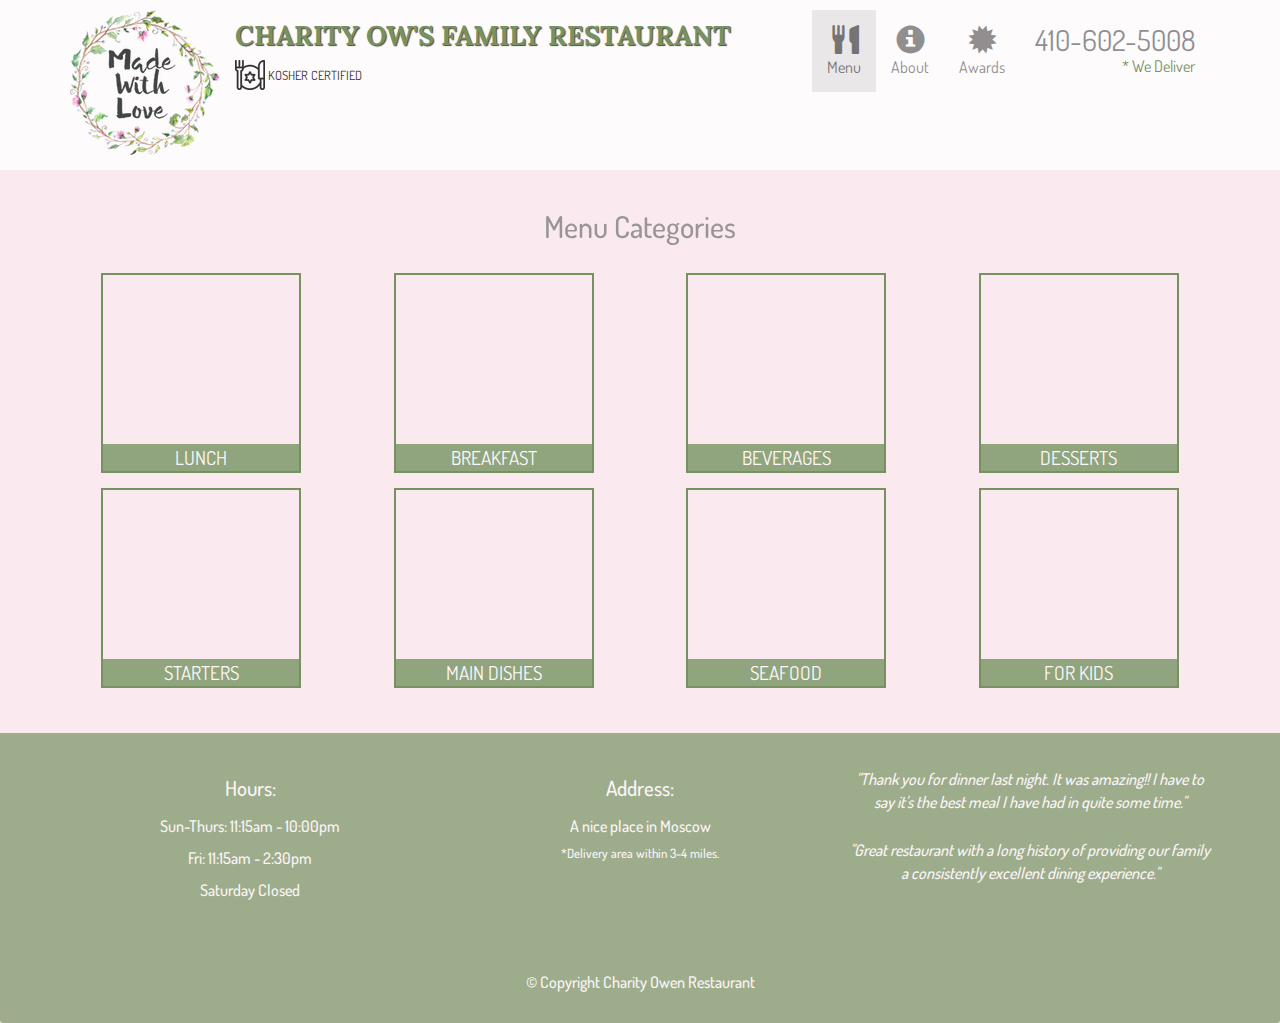
==== restaurant/restaurant/menu-categories.html @ 20cbe838 "Add files via upload" ====
<!DOCTYPE html>
<html lang="en">
<head>
  <meta charset="UTF-8">
  <meta name="viewport" content="width=device-width, initial-scale=1.0">
  <meta http-equiv="X-UA-Compatible" content="ie=edge">
  <title>Charity Ow's Family Restaurant</title>
  <link rel="stylesheet" href="css/bootstrap.min.css">
  <link rel="stylesheet" type="text/css" href="css/styles.css">
  <link rel="preconnect" href="https://fonts.googleapis.com">
<link rel="preconnect" href="https://fonts.gstatic.com" crossorigin>
<link href="https://fonts.googleapis.com/css2?family=Dosis:wght@300;400;700&display=swap" rel="stylesheet">
<link rel="preconnect" href="https://fonts.googleapis.com">
<link rel="preconnect" href="https://fonts.gstatic.com" crossorigin>
<link href="https://fonts.googleapis.com/css2?family=Lora:wght@400;700&display=swap" rel="stylesheet">
<body>
<header>
  <nav id="header-nav" class="navbar navbar-default">
      <div class="container">
        <div class="navbar-header">
          <a href="index.html" class="pull-left visible-md visible-lg">
            <div id="logo-img"></div>
          </a>

          <div class="navbar-brand">
            <a href="index.html"><h1>Charity Ow's Family Restaurant</h1></a>
            <p>
              <img src="images/kosher.png" alt="Kosher certification">
              <span>Kosher Certified</span>
            </p>
          </div>

          <button type="button" class="navbar-toggle collapsed" data-toggle="collapse" data-target="#collapsable-nav" aria-expanded="false">
            <span class="sr-only">Toggle navigation</span>
            <span class="icon-bar"></span>
            <span class="icon-bar"></span>
            <span class="icon-bar"></span>
          </button>
        </div>

        <div id="collapsable-nav" class="collapse navbar-collapse">
           <ul id="nav-list" class="nav navbar-nav navbar-right">
            <li class="active">
              <a href="menu-categories.html">
                <span class="glyphicon glyphicon-cutlery"></span><br class="hidden-xs"> Menu</a>
            </li>
            <li>
              <a href="#">
                <span class="glyphicon glyphicon-info-sign"></span><br class="hidden-xs"> About</a>
            </li>
            <li>
              <a href="#">
                <span class="glyphicon glyphicon-certificate"></span><br class="hidden-xs"> Awards</a>
            </li>
            <li id="phone" class="hidden-xs">
              <a href="tel:410-602-5008">
                <span>410-602-5008</span></a><div>* We Deliver</div>
            </li>
        </ul>
      </div>
    </div>
  </nav>
</header>
<div id="call-btn" class="visible-xs">
  <a class="btn" href="tel:410-602-5008">
    <span class="glyphicon glyphicon-earphone"></span>
    410-602-5008
    </a>
</div>
  <div id="xs-deliver" class="text-center visible-xs">*We Deliver</div>
  <div id="main-content" class="container">
    <h2 id="menu-categories-title" class="text-center">Menu Categories</h2>
    <section class="row">
        <div class="col-md-3 col-sm-4 col-xs-6 col-xxs-12">
        <a href="single-category.html">
          <div class="category-tile text-center">
            <img src="/images/lunch.jpeg" alt="">
            <span>Lunch</span>
          </div>
        </a>
        </div>
        <div class="col-md-3 col-sm-4 col-xs-6 col-xxs-12">
        <a href="#">
          <div class="category-tile text-center">
            <img src="/images/lunch.jpeg" alt="">
            <span>Breakfast</span>
          </div>
        </a>
        </div>
        <div class="col-md-3 col-sm-4 col-xs-6 col-xxs-12">
        <a href="#">
          <div class="category-tile text-center">
            <img src="/images/lunch.jpeg" alt="">
            <span>Beverages</span>
          </div>
        </a>
        </div>
        <div class="col-md-3 col-sm-4 col-xs-6 col-xxs-12">
        <a href="#">
          <div class="category-tile text-center">
            <img src="/images/lunch.jpeg" alt="">
            <span>Desserts</span>
          </div>
        </a>
        </div>
        <div class="col-md-3 col-sm-4 col-xs-6 col-xxs-12">
        <a href="#">
          <div class="category-tile text-center">
            <img src="/images/lunch.jpeg" alt="">
            <span>Starters</span>
          </div>
        </a>
        </div>
        <div class="col-md-3 col-sm-4 col-xs-6 col-xxs-12">
        <a href="#">
          <div class="category-tile text-center">
            <img src="/images/lunch.jpeg" alt="">
            <span>Main Dishes</span>
          </div>
        </a>
        </div>
        <div class="col-md-3 col-sm-4 col-xs-6 col-xxs-12">
        <a href="#">
          <div class="category-tile text-center">
            <img src="/images/lunch.jpeg" alt="">
            <span>Seafood</span>
          </div>
        </a>
        </div>
        <div class="col-md-3 col-sm-4 col-xs-6 col-xxs-12">
        <a href="#">
          <div class="category-tile text-center">
            <img src="/images/lunch.jpeg" alt="">
            <span>For Kids</span>
          </div>
        </a>
        </div>
      </section>
  </div>
<footer class="panel-footer">
  <div class="container">
    <div class="row">
      <section id="hours" class="col-sm-4">
        <span>Hours:</span><br>
        Sun-Thurs: 11:15am - 10:00pm <br>
        Fri: 11:15am - 2:30pm <br>
        Saturday Closed
        <hr class="visible-xs">
      </section>
      <section id="address" class="col-sm-4">
        <span>Address:</span><br>
        A nice place in Moscow<br>
        <p>*Delivery area within 3-4 miles.</p>
        <hr class="visible-xs">
      </section>
      <section id="testimonials" class="col-sm-4">
        <p>"Thank you for dinner last night. It was amazing!! I have to say it's the best meal I have had in quite some time." </p>
        <p>"Great restaurant with a long history of providing our family a consistently excellent dining experience." </p>
      </section>
    </div>
    <div class="text-center">&copy; Copyright Charity Owen Restaurant</div>
  </div>

</footer>
<script src="js/jQuery v2.1.4.js"></script>
 <script src="js/bootstrap.min.js"></script>
 <script src="js/script.js"></script>
</body>
</html>
---- restaurant/restaurant/css/styles.css ----
body {
  font-size: 16px;
  color: grey;
  background-color: #FAEAF0;
  font-family: 'Dosis', sans-serif;
  opacity: 0.8;
}
/**HEADER**/
#header-nav {
  background-color: #FFFFFF;
  border-radius: 0;
  border: 0;

}
#logo-img {
  background: url('../images/logo3.png') no-repeat;
  width:150px;
  height:150px;
  margin: 10px 15px 10px 0;
}
.navbar-brand {
  padding-top: 25px;
}

.navbar-brand h1 {
  font-family:'Lora', serif;
  color: #557c3e;
  font-size: 1.5em;
  text-transform: uppercase;
  font-weight: bold;
  text-shadow: 1px 1px 1px #222;
  margin-top: 0;
  margin-bottom: 0;
  line-height: .75;
}
.navbar-brand a:hover, .navbar-brand a:focus {
  text-decoration: none;
}
.navbar-brand p {
  color: #000;
  text-transform: uppercase;
  font-size: .7em;
  margin-top: 15px;
}
.navbar-brand p span {
  vertical-align: middle;
}
#nav-list {
  color: #951C49;
  margin-top: 10px;
}
#nav-list a {
  text-align: center;
}
#nav-list a:hover {
  background: #E7E7E7;
}
#nav-list a span {
  font-size: 1.8em;
}
#phone {
  margin-top: 5px;
}
#phone a{
  text-align: right;
  padding-bottom: 0;
}
#phone div {
  color: #557c3e;
  text-align: right;
  padding-right: 15px;
}
.navbar-header button.navbar-toggle, navbar-header .icon-bar {
  border: 1px solid #FAEAF0;
}
.navbar-header button.navbar-toggle {
  clear: both;
  margin-top: -30px;
}
/*END HEADER*/
/*FOOTER*/
.panel-footer {
  margin-top: 30px;
  padding-top: 35px;
  padding-bottom: 30px;
  background-color: #557c3e;
  opacity: 0.7;
  color:white;
  font-weight:500;
  border-top: 0;
}
.panel-footer div.row {
  margin-bottom: 35px;
}
#hours, #address {
  line-height: 2;
}
#hours > span, #address > span {
  font-size: 1.3em;
}
#address p {
  font-size: .8em;
  line-height: 1.8;
}
#testimonials {
  font-style: italic;
}
#testimonials p:nth-child(2){
  margin-top: 25px;
}
/*FOOTER*/
.panel-footer section {
  margin-bottom: 30px;
  text-align: center;
}
.panel-footer section:nth-child(3) {
  margin-bottom: 0;
}
.panel-footer section hr {
  width: 50%;
}
.container .jumbotron {
  margin-top: 30px;
  padding: 0;
}
#menu-tile, #specials-tile, #map-tile {
  width: 300px;
  margin: 0 auto 15px;
}

/*HOME PAGES*/
.container .jumbotron {
  box-shadow: 0 0 50px #557c3e;
  border: .5px solid #557c3e;
}
#menu-tile, #specials-tile, #map-tile {
  height: 250px;
  width: 100%;
  margin-bottom: 15px;
  position: relative;
  border: 2px solid #557c3e;
  overflow: hidden;
}
#menu-tile:hover, #specials-tile:hover, #map-tile:hover {
  box-shadow:  0 1px 5px 1px #557c3e;
}
#menu-tile {
  background: url("../images/menu.jpeg") no-repeat;
  background-position: center;
}
#specials-tile {
  background: url("../images/specials.jpeg") no-repeat;
  background-position: center;
}
#menu-tile span, #specials-tile span, #map-tile span {
  position: absolute;
  bottom: 0;
  right: 0;
  width: 100%;
  text-align: center;
  font-size: 1.6em;
  text-transform: uppercase;
  background-color: #557c3e;
  opacity: .7;
  color: #fff;
  font-weight: 500;
}
/*END HOME PAGES*/
/*MENU CATEGORIES*/
.category-tile {
  position: relative;
  border: 2px solid #557c3e;
  overflow: hidden;
  width: 200px;
  height: 200px;
  margin: 0 auto 15px;
}
.category-tile span {
  position: absolute;
  bottom: 0;
  right: 0;
  width: 100%;
  text-align: center;
  font-size: 1.2em;
  text-transform: uppercase;
  text-decoration: none;
  color: #fff;
  background-color: #557c3e;
  opacity: .8;
}
.category-tile:hover {
  box-shadow:  0 1px 5px 1px #557c3e;
}
#menu-categories-title {
  margin-bottom: 30px;
}
/*SINGLE CATEGORIES*/
#menu-categories-title + div {
  margin-bottom: 30px;
}
.menu-item-tile {
  margin-bottom: 25px;
}
.menu-item-tile hr {
  width: 80%;
  color: #557c3e;
}
.menu-item-tile .menu-item-price {
  font-size: 1.1em;
  text-align: right;
  margin-top: -15px;
  margin-right: -15px;
}
.menu-item-tile .menu-item-price span {
  font-size: .6em;
}
.menu-item-photo {
  position: relative;
  border: 2px solid #557c3e;
  overflow: hidden;
  padding: o;
  margin-right: -15px;
  margin-left: auto;
  margin-bottom: 20px;
  max-width: 250px;
}
.menu-item-photo div {
  position: absolute;
  bottom: 0;
  right: 0;
  width: 80px;
  background-color: #557c3e;
  color: #fff;
  text-align: center;
}
.menu-item-description {
  padding-right: 30px;
}
h3.menu-item-title {
  margin: 0 0 10px;
}
.menu-item-details {
  font-size: .9em;
  font-style: italic;
}
/*******Large Devices Only*******/
@media (min-width: 1200px) {
.jumbotron {
  background: url("../images/restdes1200.jpeg") no-repeat;
  height: 675px;

}
}
/*******Medium Devices Only*******/
@media (min-width:992px) and (max-width:1199px) {
  /* Header */
#logo-img {
    background: url("../images/logo-md2.png") no-repeat;
    width: 100px;
    height: 100px;
    margin: 5px 5px 5px 0;
  }
  /* End Header */

  /* Home Page */
  .jumbotron {
    background: url("../images/restdes992.jpeg") no-repeat;
    height: 558px;
    margin: 5px 5px 5px 0;

  }
  /* End Home Page */
}
/*******Small Devices Only*******/
@media (min-width: 768px) and (max-width: 991px) {
  .jumbotron {
      background: url("../images/restdes768.jpeg") no-repeat;
      height: 432px;
      margin: 5px 5px 5px 0;

    }
}
/*******Extra Small Devices Only*******/
@media (max-width:767px) {
.navbar-brand {
  padding-top: 10px;
  height: 80px;
}
.navbar h1 {
  padding-top: 1opx;
  font-size: 5vw; /*1vw=1% of viewport width*/
}
.navbar-brand p {
  font-size: .6em;
  margin-top: 12px;
}
.navbar-brand p img {
  height: 20px;
}
#collapsable-nav a{
  font-size: 1.2em;
}
#collapsable-nav a span {
  font-size: 1em;
  margin-right: 5px;
}
#call-btn > a {
  font-size: 1.5em;
  display: block;
  margin: 0 20px;
  padding: 10px;
  border: 2px solid #fff;
  background-color: #FFFFFF;
  color: grey;
  box-shadow: 0 0 10px #557c3e;
}
#xs-deliver {
  margin-top: 5px;
  font-size: .7em;
  letter-spacing: .1em;
  text-transform: uppercase;
}
.menu-item-photo {
  margin-right: auto;
}
.menu-item-tile .menu-item-price {
  text-align: center;
  margin-bottom: 10px;
}
.menu-item-description {
  text-align: center;
}
}
@media (max-width: 479px) {
  #menu-tile, #specials-tile, #map-tile {
    width: 280px;
    margin: 0 auto 15px;
  }
  .navbar-brand h1 {
    padding-top: 5px;
    font-size: 6vw;
  }
  .col-xxs-12 {
    position: relative;
    min-height: 1px;
    padding-right: 15px;
    padding-left: 15px;
    float:left;
    width: 100%;
  }
}
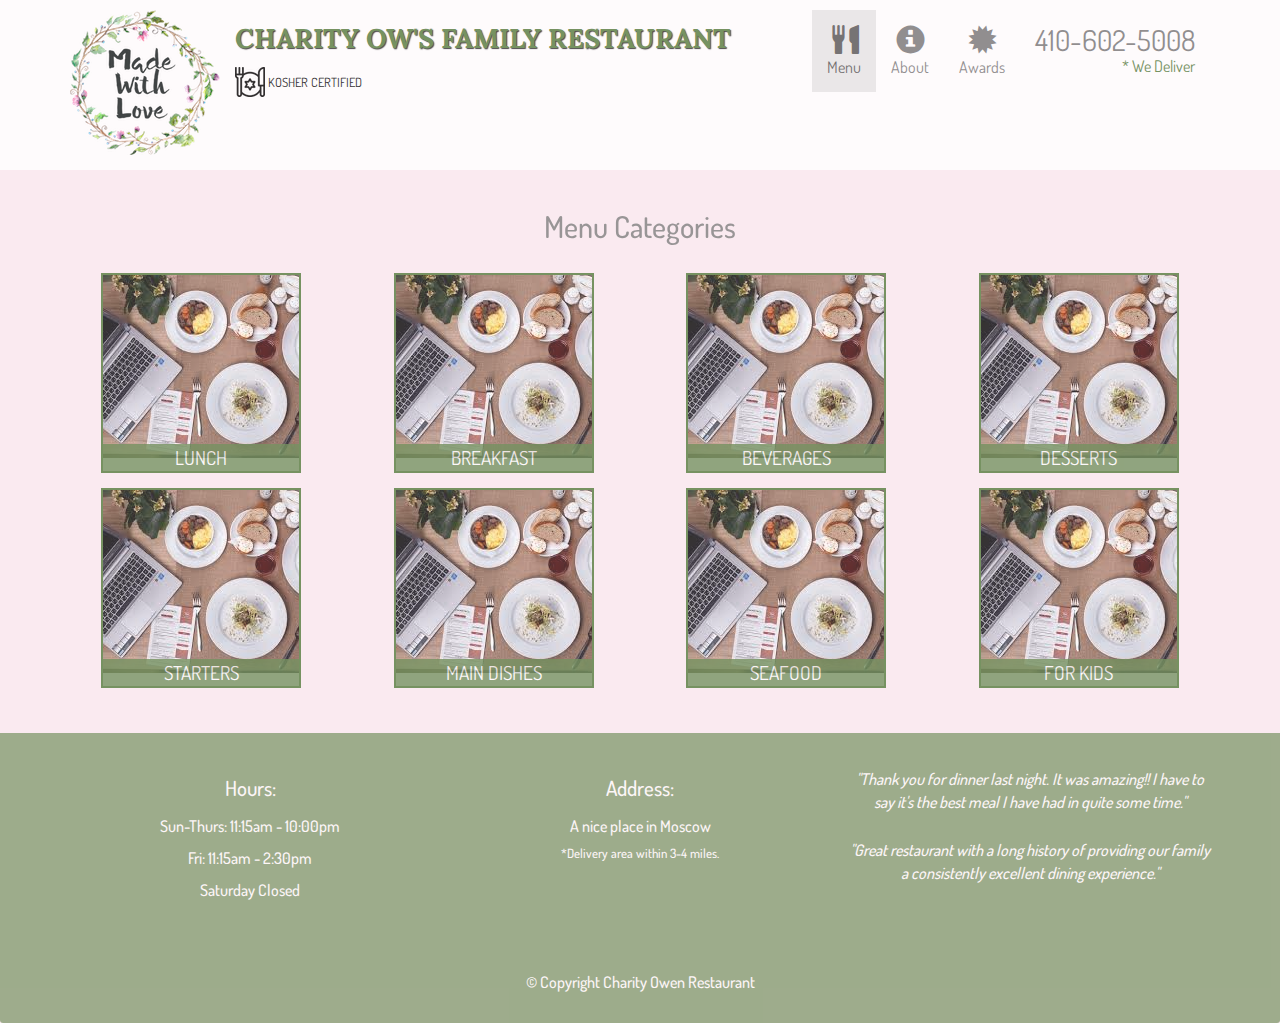
==== commit 1968aa6f: "Update menu-categories.html" ====
--- a/restaurant/restaurant/menu-categories.html
+++ b/restaurant/restaurant/menu-categories.html
@@ -74,7 +74,7 @@
         <div class="col-md-3 col-sm-4 col-xs-6 col-xxs-12">
         <a href="single-category.html">
           <div class="category-tile text-center">
-            <img src="/images/lunch.jpeg" alt="">
+            <img src="images/lunch.jpeg" alt="">
             <span>Lunch</span>
           </div>
         </a>
@@ -82,7 +82,7 @@
         <div class="col-md-3 col-sm-4 col-xs-6 col-xxs-12">
         <a href="#">
           <div class="category-tile text-center">
-            <img src="/images/lunch.jpeg" alt="">
+            <img src="images/lunch.jpeg" alt="">
             <span>Breakfast</span>
           </div>
         </a>
@@ -90,7 +90,7 @@
         <div class="col-md-3 col-sm-4 col-xs-6 col-xxs-12">
         <a href="#">
           <div class="category-tile text-center">
-            <img src="/images/lunch.jpeg" alt="">
+            <img src="images/lunch.jpeg" alt="">
             <span>Beverages</span>
           </div>
         </a>
@@ -98,7 +98,7 @@
         <div class="col-md-3 col-sm-4 col-xs-6 col-xxs-12">
         <a href="#">
           <div class="category-tile text-center">
-            <img src="/images/lunch.jpeg" alt="">
+            <img src="images/lunch.jpeg" alt="">
             <span>Desserts</span>
           </div>
         </a>
@@ -106,7 +106,7 @@
         <div class="col-md-3 col-sm-4 col-xs-6 col-xxs-12">
         <a href="#">
           <div class="category-tile text-center">
-            <img src="/images/lunch.jpeg" alt="">
+            <img src="images/lunch.jpeg" alt="">
             <span>Starters</span>
           </div>
         </a>
@@ -114,7 +114,7 @@
         <div class="col-md-3 col-sm-4 col-xs-6 col-xxs-12">
         <a href="#">
           <div class="category-tile text-center">
-            <img src="/images/lunch.jpeg" alt="">
+            <img src="images/lunch.jpeg" alt="">
             <span>Main Dishes</span>
           </div>
         </a>
@@ -122,7 +122,7 @@
         <div class="col-md-3 col-sm-4 col-xs-6 col-xxs-12">
         <a href="#">
           <div class="category-tile text-center">
-            <img src="/images/lunch.jpeg" alt="">
+            <img src="images/lunch.jpeg" alt="">
             <span>Seafood</span>
           </div>
         </a>
@@ -130,7 +130,7 @@
         <div class="col-md-3 col-sm-4 col-xs-6 col-xxs-12">
         <a href="#">
           <div class="category-tile text-center">
-            <img src="/images/lunch.jpeg" alt="">
+            <img src="images/lunch.jpeg" alt="">
             <span>For Kids</span>
           </div>
         </a>
--- a/restaurant/restaurant/css/styles.css
+++ b/restaurant/restaurant/css/styles.css
@@ -31,7 +31,7 @@
   text-shadow: 1px 1px 1px #222;
   margin-top: 0;
   margin-bottom: 0;
-  line-height: .75;
+  line-height: 1;
 }
 .navbar-brand a:hover, .navbar-brand a:focus {
   text-decoration: none;
